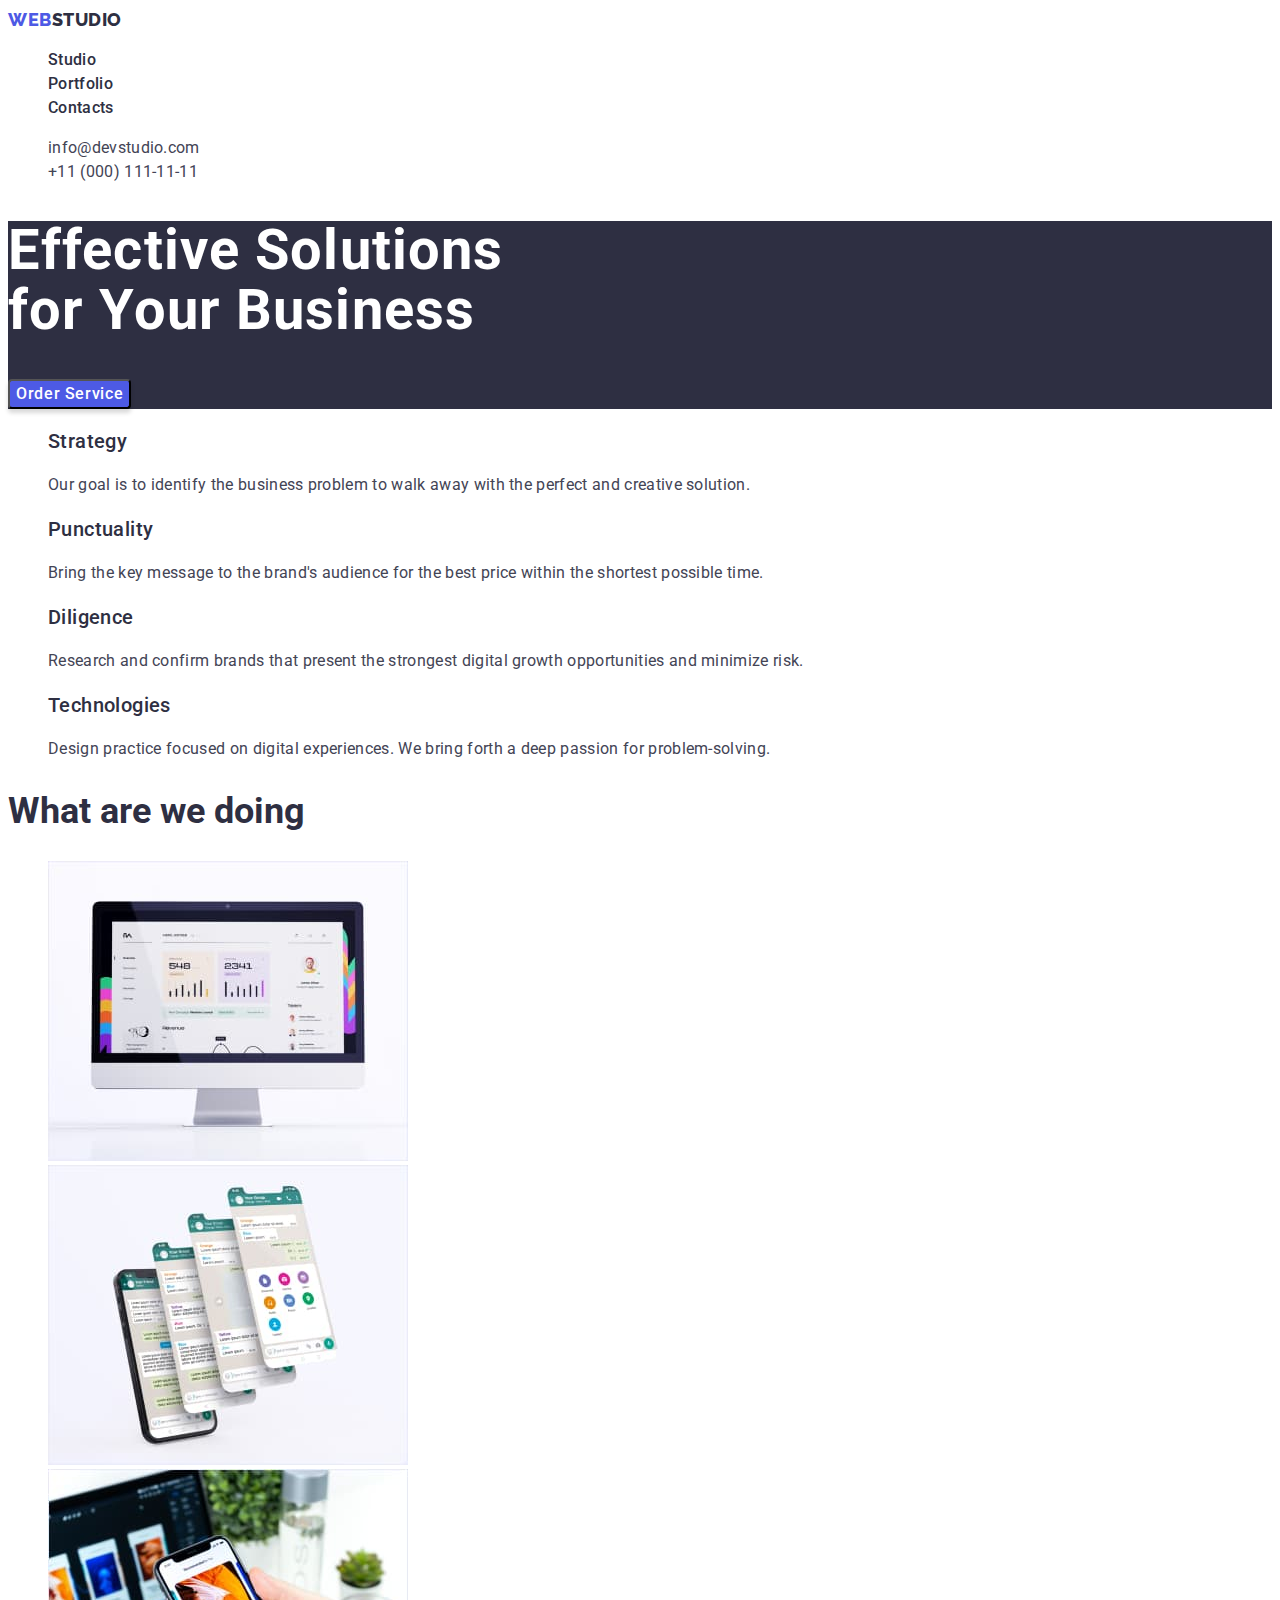
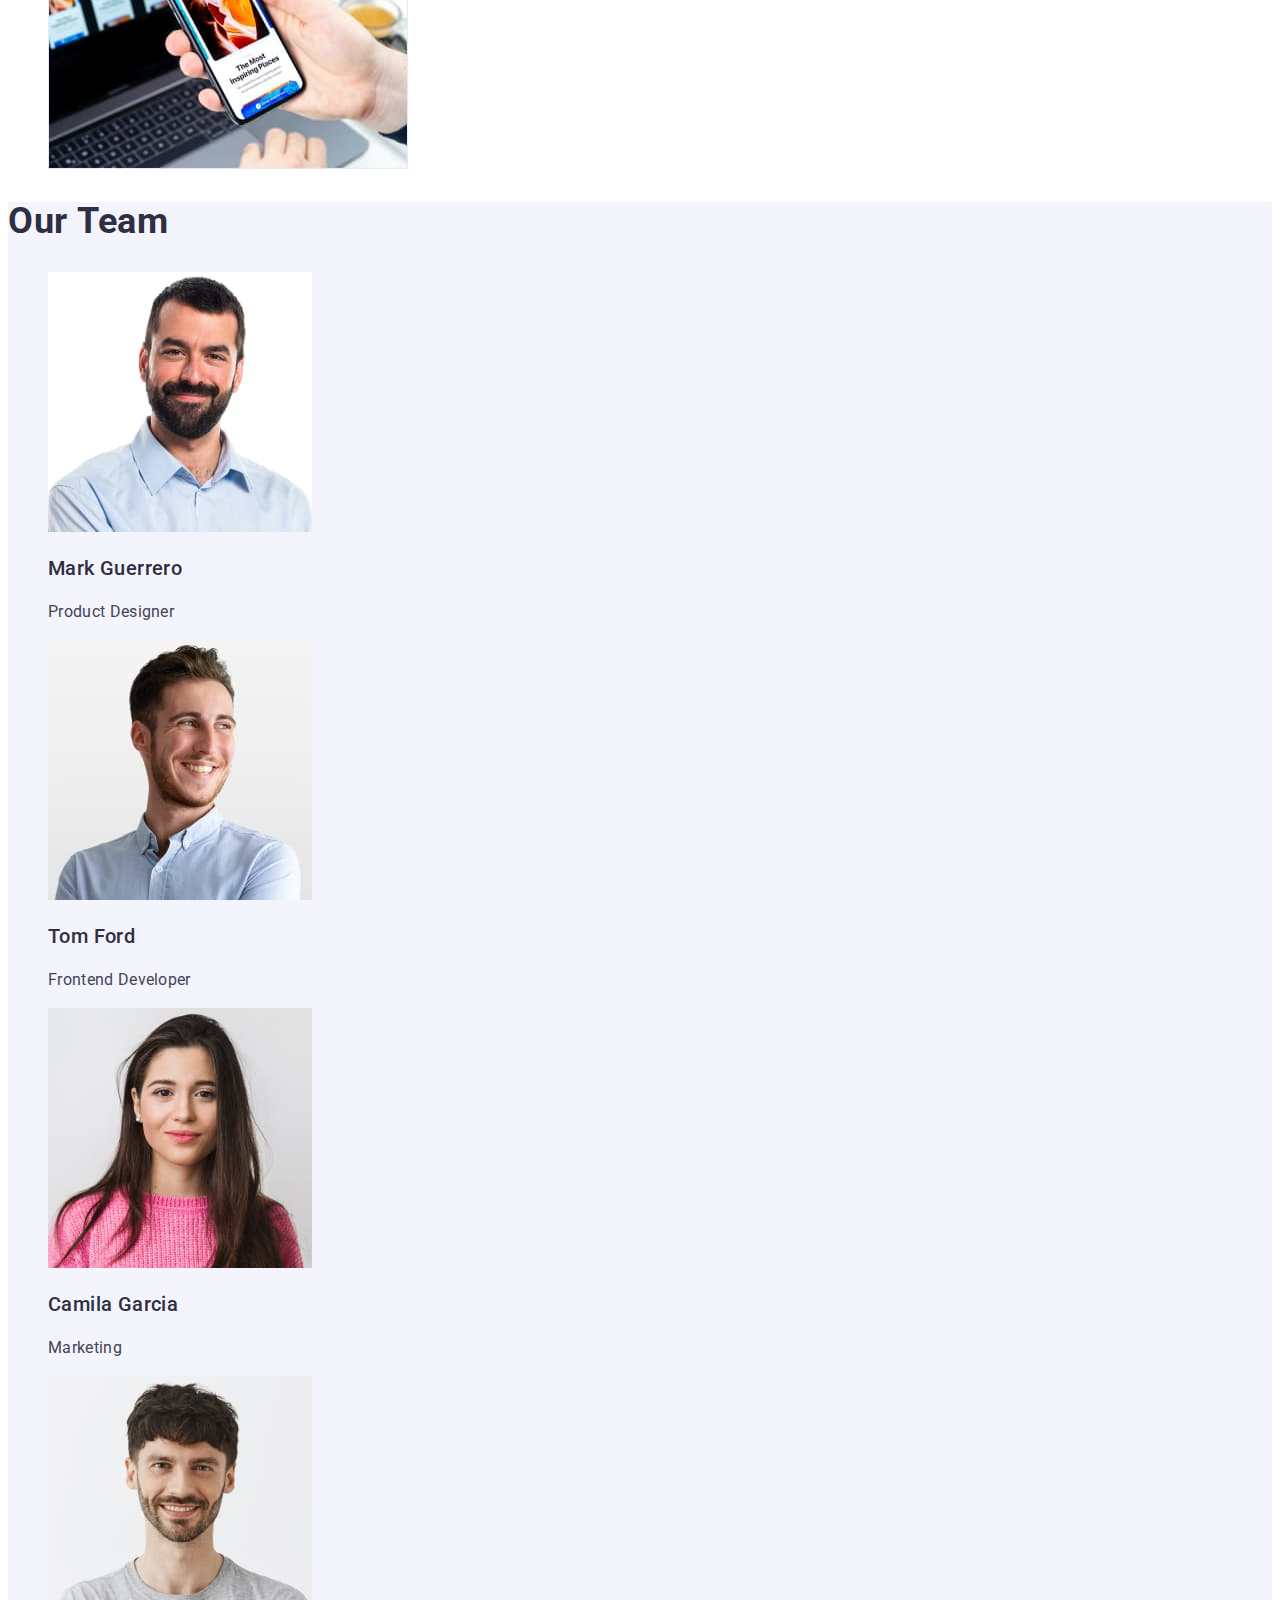
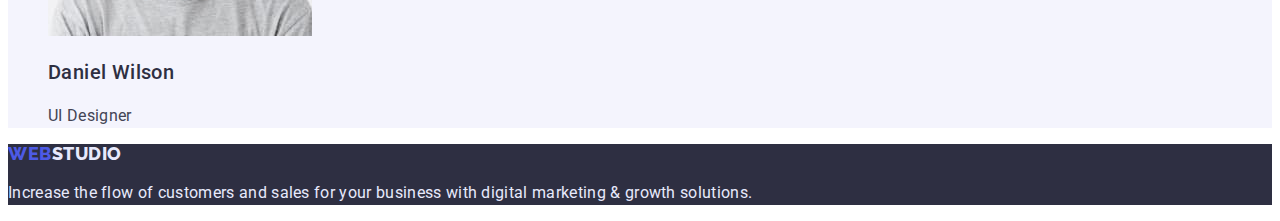
==== index.html @ 1f7399b0 "hm2+" ====
<!DOCTYPE html>
<html lang="en">
	<head>
		<meta charset="UTF-8" />
		<meta http-equiv="X-UA-Compatible" content="IE=edge" />
		<meta name="viewport" content="width=device-width, initial-scale=1.0" />
		<title>WEBStudio</title>
		<link rel="preconnect" href="https://fonts.googleapis.com" />
		<link rel="preconnect" href="https://fonts.gstatic.com" crossorigin />
		<link
			href="https://fonts.googleapis.com/css2?family=Raleway:wght@800&family=Roboto:wght@400;500;700&display=swap"
			rel="stylesheet"
		/>
		<link rel="stylesheet" href="./css/styles.css" />
	</head>
	<!--ACapStart-->
	<body>
		<header class="header">
			<nav class="header-navigation">
				<a href="./index.html" class="header-logo link"><span class="part-logo link">Web</span>Studio</a>
				<ul class="header-list list">
					<li class="header-item"><a href="./index.html" class="header-link link">Studio</a></li>
					<li class="header-item"><a href="./portfolio.html" class="header-link link">Portfolio</a></li>
					<li class="header-item"><a href="" class="header-link link">Contacts</a></li>
				</ul>
			</nav>
			<address class="header-address">
				<ul class="header-list-two list">
					<li class="header-item-two"
						><a href="malito:info@devstudio.com" class="header-link-two link">info@devstudio.com</a></li
					>
					<li class="header-item-two"
						><a href="tel:+110001111111" class="header-link-two link">+11 (000) 111-11-11</a></li
					>
				</ul>
			</address>
		</header>
		<!--ACapStar-->
		<!--Hero section-->
		<main>
			<section class="hero-section">
				<h1 class="hero-title"
					>Effective Solutions <br />
					for Your Business</h1
				>
				<button type="button" class="hero-button">Order Service</button>
			</section>
			<!--Hero section-->
			<!--About targets-->
			<section class="about-section">
				<h2 class="visually-hidden">features</h2>
				<ul class="about-list">
					<li class="about-item list">
						<h3 class="about-subject">Strategy</h3>
						<p class="about-text">
							Our goal is to identify the business problem to walk away with the perfect and creative solution.
						</p>
					</li>
					<li class="about-item list">
						<h3 class="about-subject">Punctuality</h3>
						<p class="about-text">
							Bring the key message to the brand's audience for the best price within the shortest possible time.
						</p>
					</li>
					<li class="about-item list">
						<h3 class="about-subject">Diligence</h3>
						<p class="about-text">
							Research and confirm brands that present the strongest digital growth opportunities and minimize risk.
						</p>
					</li>
					<li class="about-item list">
						<h3 class="about-subject">Technologies</h3>
						<p class="about-text">
							Design practice focused on digital experiences. We bring forth a deep passion for problem-solving.
						</p>
					</li>
				</ul>
			</section>
			<!--About targets-->
			<!--About what they do-->
			<section class="what-they-do-section">
				<h2 class="what-they-do-title">What are we doing</h2>
				<ul class="what-they-do-list list">
					<li class="what-they-do-item">
						<img src="./images/imgweb1.jpg" alt="Monitor" width="360" />
					</li>
					<li class="what-they-do-item">
						<img src="./images/imgweb2.jpg" alt="Phone screens" width="360" />
					</li>
					<li class="what-they-do-item">
						<img src="./images/imgweb3.jpg" alt="Phone in hand" width="360" />
					</li>
				</ul>
			</section>
			<!--About what they do-->

			<!--Our team-->
			<section class="our-team-section">
				<h2 class="our-team-section-title">Our Team</h2>
				<ul class="our-team-section-lits list">
					<li class="our-team-section-photo">
						<img src="./images/photo1.jpg" alt="Photo Mark Guerrero" width="264" />
						<h3 class="our-team-section-subject">Mark Guerrero</h3>
						<p class="our-team-section-text">Product Designer</p>
					</li>
					<li class="our-team-section-photo">
						<img src="./images/photo2.jpg" alt="Photo Tom Ford" width="264" />
						<h3 class="our-team-section-subject">Tom Ford</h3>
						<p class="our-team-section-text">Frontend Developer</p>
					</li>
					<li class="our-team-section-photo">
						<img src="./images/photo3.jpg" alt="Photo Camila Garcia" width="264" />
						<h3 class="our-team-section-subject">Camila Garcia</h3>
						<p class="our-team-section-text">Marketing</p>
					</li>
					<li class="our-team-section-photo">
						<img src="./images/photo4.jpg" alt="Photo Daniel Wilson" width="264" />
						<h3 class="our-team-section-subject">Daniel Wilson</h3>
						<p class="our-team-section-text">UI Designer</p>
					</li>
				</ul>
			</section>
			<!--Our team-->
		</main>
		<!--Footer-->
		<footer class="footer">
			<a href="./index.html" class="footer-logo link"><span class="part-logo link">Web</span>Studio</a>
			<p class="footer-text">
				Increase the flow of customers and sales for your business with digital marketing & growth solutions.
			</p>
		</footer>
		<!--Footer-->
	</body>
</html>
---- css/styles.css ----
/*Colors*/
:root {
	--accent-text-color: #2e2f42;
	--accent-text-color-two: #4d5ae5;
	--color-of-paraghraphs: #434455;
	--accent-text-background-color: #ffffff;
	--backgroun-color: #f4f4fd;
	--footer-text-color: #e7e9fc;
	--button-portfolio-hover-color: #404bbf;
}
/*Colors*/
body {
	font-family: "Roboto", sans-serif;
	color: var(--color-of-paraghraphs);
	background-color: var(--accent-text-background-color);
}
/*To reset properties*/
.list {
	list-style: none;
}
.link {
	text-decoration: none;
}
/*To reset properties*/

/* Header-Style */
.header {
	background-color: var(--accent-text-background-color);
}
.header-logo {
	font-family: "Raleway";
	font-style: normal;
	font-weight: 800;
	font-size: 18px;
	line-height: 1.33;
	letter-spacing: 0.03em;
	text-transform: uppercase;
	color: var(--accent-text-color);
}
.part-logo {
	color: var(--accent-text-color-two);
}
.header-link {
	font-weight: 500;
	font-size: 16px;
	line-height: 1.5;
	letter-spacing: 0.02em;
	color: var(--accent-text-color);
}
.header-link:hover,
.header-link:focus {
	color: var(--accent-text-color-two);
}
.header-link-two {
	font-style: normal;
	font-weight: 400;
	font-size: 16px;
	line-height: 1.5;
	letter-spacing: 0.02em;
	color: var(--color-of-paraghraphs);
}
.header-link-two:hover,
.header-link-two:focus {
	color: var(--accent-text-color-two);
}
.header-item-two .header-link-two {
	font-style: normal;
}

/* Header-Style */

/* Hero-Section-Style */
.hero-section {
	background-color: var(--accent-text-color);
}
.hero-title {
	font-weight: 700;
	font-size: 56px;
	line-height: 1.07;
	letter-spacing: 0.02em;
	color: var(--accent-text-background-color);
}
.hero-button {
	font-family: "Roboto";
	font-weight: 500;
	font-size: 16px;
	line-height: 1.5;
	display: flex;
	letter-spacing: 0.04em;
	color: var(--accent-text-background-color);
	background: var(--accent-text-color-two);
	box-shadow: 0px 4px 4px rgba(0, 0, 0, 0.15);
	border-radius: 4px;
	cursor: pointer;
}
.hero-button:hover,
.hero-button:focus {
	background: var(--button-portfolio-hover-color);
}
/* Hero-Section-Style */

/* About-Section-Style */
.visually-hidden {
	position: absolute;
	width: 1px;
	height: 1px;
	margin: -1px;
	border: 0;
	padding: 0;
	white-space: nowrap;
	clip-path: inset(100%);
	clip: rect(0 0 0 0);
	overflow: hidden;
}
.about-subject {
	font-weight: 500;
	font-size: 20px;
	line-height: 1.2;
	letter-spacing: 0.02em;
	color: var(--accent-text-color);
}
.about-text {
	font-weight: 400;
	font-size: 16px;
	line-height: 1.5;
	letter-spacing: 0.02em;
	color: var(--color-of-paraghraphs);
}
/* About-Section-Style */

/* WhatTheyDo-Section-Style */
.what-they-do-title {
	font-family: "Roboto";
	font-style: normal;
	font-weight: 700;
	font-size: 36px;
	line-height: 40px;
	color: var(--accent-text-color);
}
/* WhatTheyDo-Section-Style */

/* OurTeam-Section-Style */
.our-team-section {
	background-color: var(--backgroun-color);
}
.our-team-section-title {
	font-weight: 700;
	font-size: 36px;
	line-height: 1.11;
	letter-spacing: 0.02em;
	color: var(--accent-text-color);
}
.our-team-section-subject {
	font-weight: 500;
	font-size: 20px;
	line-height: 1.2;
	letter-spacing: 0.02em;
	color: var(--accent-text-color);
}
.our-team-section-text {
	font-weight: 400;
	font-size: 16px;
	line-height: 1.5;
	letter-spacing: 0.02em;
	color: var(--color-of-paraghraphs);
}
/* OurTeam-Section-Style */

/* footer-Style */
.footer {
	background-color: var(--accent-text-color);
}
.footer-logo {
	font-family: "Raleway";
	font-weight: 800;
	font-size: 18px;
	line-height: 1.16;
	letter-spacing: 0.03em;
	text-transform: uppercase;
	color: var(--footer-text-color);
}
.footer-text {
	font-weight: 400;
	font-size: 16px;
	line-height: 24px;
	letter-spacing: 0.02em;
	color: var(--footer-text-color);
}
/* footer-Style */

/* Portfolio HTML */
/* Hero-Portfolio-Style */
.hero-portf-button {
	font-family: "Roboto";
	font-weight: 500;
	font-size: 16px;
	line-height: 1.5;
	letter-spacing: 0.04em;
	color: var(--accent-text-color-two);
	background-color: var(--backgroun-color);
	cursor: pointer;
	border: 1px solid var(--footer-text-color);
	border-radius: 4px;
}
.hero-portf-button:hover,
.hero-portf-button:focus {
	color: var(--accent-text-background-color);
	background-color: var(--button-portfolio-hover-color);
}
/* Hero-Portfolio-Style */

/* Service-Portfolio-Style */
.service-portf-subject {
	font-weight: 500;
	font-size: 20px;
	line-height: 1.2;
	letter-spacing: 0.02em;
	color: var(--accent-text-color);
}
.service-portf-text {
	font-weight: 400;
	font-size: 16px;
	line-height: 1.5;
	letter-spacing: 0.02em;
	color: #434455;
}
/* Service-Portfolio-Style */
/* Portfolio HTML */
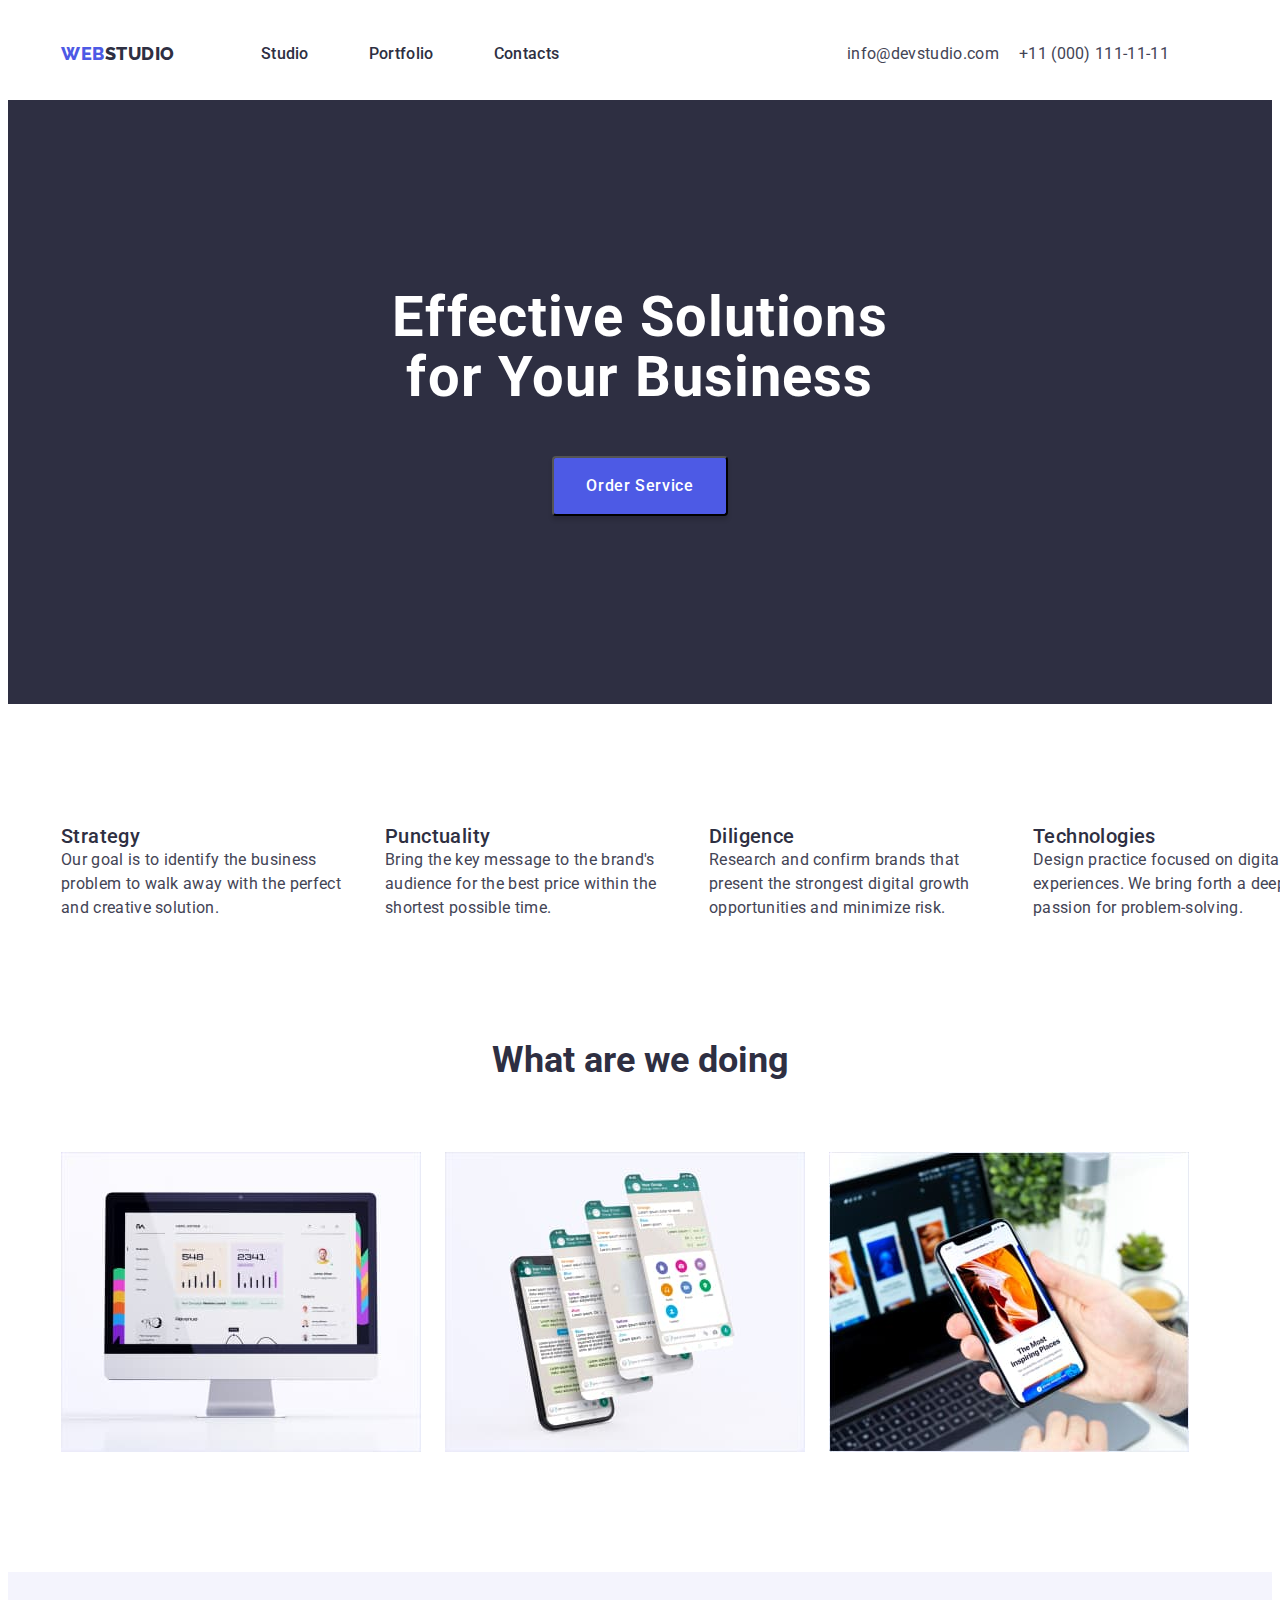
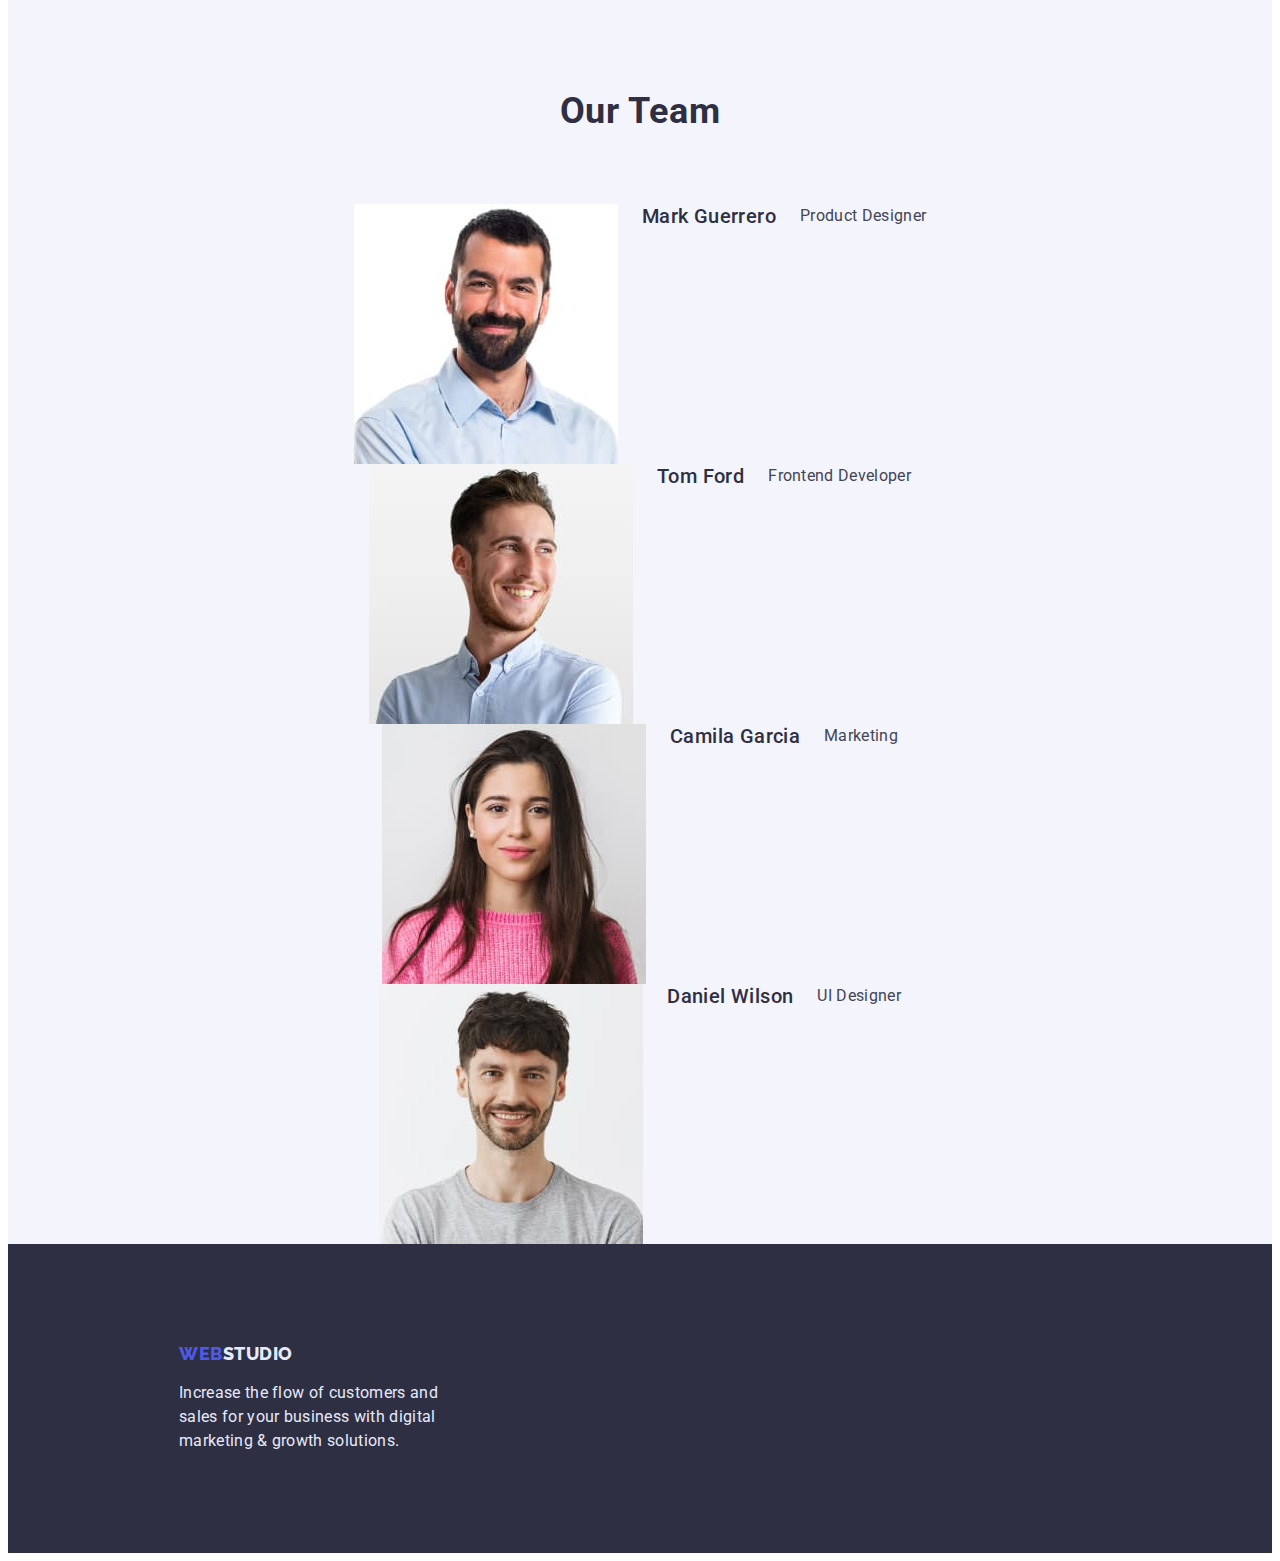
==== commit 8fbaa21f: "css" ====
--- a/index.html
+++ b/index.html
@@ -5,6 +5,13 @@
 		<meta http-equiv="X-UA-Compatible" content="IE=edge" />
 		<meta name="viewport" content="width=device-width, initial-scale=1.0" />
 		<title>WEBStudio</title>
+		<link
+			rel="stylesheet"
+			href="https://cdnjs.cloudflare.com/ajax/libs/modern-normalize/1.1.0/modern-normalize.min.css"
+			integrity="sha512-wpPYUAdjBVSE4KJnH1VR1HeZfpl1ub8YT/NKx4PuQ5NmX2tKuGu6U/JRp5y+Y8XG2tV+wKQpNHVUX03MfMFn9Q=="
+			crossorigin="anonymous"
+			referrerpolicy="no-referrer"
+		/>
 		<link rel="preconnect" href="https://fonts.googleapis.com" />
 		<link rel="preconnect" href="https://fonts.gstatic.com" crossorigin />
 		<link
@@ -16,118 +23,133 @@
 	<!--ACapStart-->
 	<body>
 		<header class="header">
-			<nav class="header-navigation">
-				<a href="./index.html" class="header-logo link"><span class="part-logo link">Web</span>Studio</a>
-				<ul class="header-list list">
-					<li class="header-item"><a href="./index.html" class="header-link link">Studio</a></li>
-					<li class="header-item"><a href="./portfolio.html" class="header-link link">Portfolio</a></li>
-					<li class="header-item"><a href="" class="header-link link">Contacts</a></li>
-				</ul>
-			</nav>
-			<address class="header-address">
-				<ul class="header-list-two list">
-					<li class="header-item-two"
-						><a href="malito:info@devstudio.com" class="header-link-two link">info@devstudio.com</a></li
-					>
-					<li class="header-item-two"
-						><a href="tel:+110001111111" class="header-link-two link">+11 (000) 111-11-11</a></li
-					>
-				</ul>
-			</address>
+			<div class="container main-header">
+				<nav class="header-navigation">
+					<a href="./index.html" class="header-logo link"><span class="part-logo link">Web</span>Studio</a>
+					<ul class="header-list list">
+						<li class="header-item"><a href="./index.html" class="header-link link">Studio</a></li>
+						<li class="header-item"><a href="./portfolio.html" class="header-link link">Portfolio</a></li>
+						<li class="header-item"><a href="" class="header-link link">Contacts</a></li>
+					</ul>
+				</nav>
+				<address class="header-address">
+					<ul class="header-list-two list">
+						<li class="header-item-two"
+							><a href="malito:info@devstudio.com" class="header-link-two link">info@devstudio.com</a></li
+						>
+						<li class="header-item-two"
+							><a href="tel:+110001111111" class="header-link-two link">+11 (000) 111-11-11</a></li
+						>
+					</ul>
+				</address>
+			</div>
 		</header>
 		<!--ACapStar-->
+
 		<!--Hero section-->
 		<main>
 			<section class="hero-section">
-				<h1 class="hero-title"
-					>Effective Solutions <br />
-					for Your Business</h1
-				>
-				<button type="button" class="hero-button">Order Service</button>
+				<div class="container">
+					<h1 class="hero-title"
+						>Effective Solutions <br />
+						for Your Business</h1
+					>
+					<button type="button" class="hero-button">Order Service</button>
+				</div>
 			</section>
 			<!--Hero section-->
+
 			<!--About targets-->
 			<section class="about-section">
-				<h2 class="visually-hidden">features</h2>
-				<ul class="about-list">
-					<li class="about-item list">
-						<h3 class="about-subject">Strategy</h3>
-						<p class="about-text">
-							Our goal is to identify the business problem to walk away with the perfect and creative solution.
-						</p>
-					</li>
-					<li class="about-item list">
-						<h3 class="about-subject">Punctuality</h3>
-						<p class="about-text">
-							Bring the key message to the brand's audience for the best price within the shortest possible time.
-						</p>
-					</li>
-					<li class="about-item list">
-						<h3 class="about-subject">Diligence</h3>
-						<p class="about-text">
-							Research and confirm brands that present the strongest digital growth opportunities and minimize risk.
-						</p>
-					</li>
-					<li class="about-item list">
-						<h3 class="about-subject">Technologies</h3>
-						<p class="about-text">
-							Design practice focused on digital experiences. We bring forth a deep passion for problem-solving.
-						</p>
-					</li>
-				</ul>
+				<div class="container">
+					<h2 class="visually-hidden">features</h2>
+					<ul class="about-list">
+						<li class="about-item list">
+							<h3 class="about-subject">Strategy</h3>
+							<p class="about-text">
+								Our goal is to identify the business problem to walk away with the perfect and creative solution.
+							</p>
+						</li>
+						<li class="about-item list">
+							<h3 class="about-subject">Punctuality</h3>
+							<p class="about-text">
+								Bring the key message to the brand's audience for the best price within the shortest possible time.
+							</p>
+						</li>
+						<li class="about-item list">
+							<h3 class="about-subject">Diligence</h3>
+							<p class="about-text">
+								Research and confirm brands that present the strongest digital growth opportunities and minimize risk.
+							</p>
+						</li>
+						<li class="about-item list">
+							<h3 class="about-subject">Technologies</h3>
+							<p class="about-text">
+								Design practice focused on digital experiences. We bring forth a deep passion for problem-solving.
+							</p>
+						</li>
+					</ul>
+				</div>
 			</section>
 			<!--About targets-->
+
 			<!--About what they do-->
 			<section class="what-they-do-section">
-				<h2 class="what-they-do-title">What are we doing</h2>
-				<ul class="what-they-do-list list">
-					<li class="what-they-do-item">
-						<img src="./images/imgweb1.jpg" alt="Monitor" width="360" />
-					</li>
-					<li class="what-they-do-item">
-						<img src="./images/imgweb2.jpg" alt="Phone screens" width="360" />
-					</li>
-					<li class="what-they-do-item">
-						<img src="./images/imgweb3.jpg" alt="Phone in hand" width="360" />
-					</li>
-				</ul>
+				<div class="container">
+					<h2 class="what-they-do-title">What are we doing</h2>
+					<ul class="what-they-do-list list">
+						<li class="what-they-do-item">
+							<img src="./images/imgweb1.jpg" alt="Monitor" width="360" />
+						</li>
+						<li class="what-they-do-item">
+							<img src="./images/imgweb2.jpg" alt="Phone screens" width="360" />
+						</li>
+						<li class="what-they-do-item">
+							<img src="./images/imgweb3.jpg" alt="Phone in hand" width="360" />
+						</li>
+					</ul>
+				</div>
 			</section>
 			<!--About what they do-->
 
 			<!--Our team-->
 			<section class="our-team-section">
-				<h2 class="our-team-section-title">Our Team</h2>
-				<ul class="our-team-section-lits list">
-					<li class="our-team-section-photo">
-						<img src="./images/photo1.jpg" alt="Photo Mark Guerrero" width="264" />
-						<h3 class="our-team-section-subject">Mark Guerrero</h3>
-						<p class="our-team-section-text">Product Designer</p>
-					</li>
-					<li class="our-team-section-photo">
-						<img src="./images/photo2.jpg" alt="Photo Tom Ford" width="264" />
-						<h3 class="our-team-section-subject">Tom Ford</h3>
-						<p class="our-team-section-text">Frontend Developer</p>
-					</li>
-					<li class="our-team-section-photo">
-						<img src="./images/photo3.jpg" alt="Photo Camila Garcia" width="264" />
-						<h3 class="our-team-section-subject">Camila Garcia</h3>
-						<p class="our-team-section-text">Marketing</p>
-					</li>
-					<li class="our-team-section-photo">
-						<img src="./images/photo4.jpg" alt="Photo Daniel Wilson" width="264" />
-						<h3 class="our-team-section-subject">Daniel Wilson</h3>
-						<p class="our-team-section-text">UI Designer</p>
-					</li>
-				</ul>
+				<div class="container">
+					<h2 class="our-team-section-title">Our Team</h2>
+					<ul class="our-team-section-lits list">
+						<li class="our-team-section-photo">
+							<img src="./images/photo1.jpg" alt="Photo Mark Guerrero" width="264" />
+							<h3 class="our-team-section-subject">Mark Guerrero</h3>
+							<p class="our-team-section-text">Product Designer</p>
+						</li>
+						<li class="our-team-section-photo">
+							<img src="./images/photo2.jpg" alt="Photo Tom Ford" width="264" />
+							<h3 class="our-team-section-subject">Tom Ford</h3>
+							<p class="our-team-section-text">Frontend Developer</p>
+						</li>
+						<li class="our-team-section-photo">
+							<img src="./images/photo3.jpg" alt="Photo Camila Garcia" width="264" />
+							<h3 class="our-team-section-subject">Camila Garcia</h3>
+							<p class="our-team-section-text">Marketing</p>
+						</li>
+						<li class="our-team-section-photo">
+							<img src="./images/photo4.jpg" alt="Photo Daniel Wilson" width="264" />
+							<h3 class="our-team-section-subject">Daniel Wilson</h3>
+							<p class="our-team-section-text">UI Designer</p>
+						</li>
+					</ul>
+				</div>
 			</section>
 			<!--Our team-->
 		</main>
 		<!--Footer-->
 		<footer class="footer">
-			<a href="./index.html" class="footer-logo link"><span class="part-logo link">Web</span>Studio</a>
-			<p class="footer-text">
-				Increase the flow of customers and sales for your business with digital marketing & growth solutions.
-			</p>
+			<div class="container">
+				<a href="./index.html" class="footer-logo link"><span class="part-logo link">Web</span>Studio</a>
+				<p class="footer-text">
+					Increase the flow of customers and sales for your business with digital marketing & growth solutions.
+				</p>
+			</div>
 		</footer>
 		<!--Footer-->
 	</body>
--- a/css/styles.css
+++ b/css/styles.css
@@ -9,11 +9,30 @@
 	--button-portfolio-hover-color: #404bbf;
 }
 /*Colors*/
+h1,
+h2,
+h3,
+h4,
+h5,
+h6,
+p {
+	margin: 0;
+}
+ul {
+	margin: 0;
+	padding: 0;
+}
 body {
 	font-family: "Roboto", sans-serif;
 	color: var(--color-of-paraghraphs);
 	background-color: var(--accent-text-background-color);
 }
+.container {
+	width: 1158px;
+	margin: 0 auto;
+	padding-left: 15px;
+	padding-right: 15px;
+}
 /*To reset properties*/
 .list {
 	list-style: none;
@@ -21,11 +40,23 @@
 .link {
 	text-decoration: none;
 }
+img {
+	display: block;
+}
 /*To reset properties*/
 
 /* Header-Style */
 .header {
 	background-color: var(--accent-text-background-color);
+	padding: 24px 0;
+}
+.main-header {
+	display: flex;
+	align-items: center;
+}
+.header-navigation {
+	display: flex;
+	align-items: center;
 }
 .header-logo {
 	font-family: "Raleway";
@@ -40,17 +71,36 @@
 .part-logo {
 	color: var(--accent-text-color-two);
 }
+.header-list {
+	display: flex;
+	margin-left: 76px;
+}
+.header-item:not(:last-child) {
+	margin-right: 40px;
+}
 .header-link {
 	font-weight: 500;
 	font-size: 16px;
 	line-height: 1.5;
 	letter-spacing: 0.02em;
 	color: var(--accent-text-color);
+	display: block;
+	padding: 10px 10px;
 }
 .header-link:hover,
 .header-link:focus {
 	color: var(--accent-text-color-two);
 }
+.header-address {
+	margin-left: auto;
+}
+.header-list-two {
+	display: flex;
+	margin-left: auto;
+}
+.header-list-two .header-item-two + .header-item-two {
+	margin-right: 40px;
+}
 .header-link-two {
 	font-style: normal;
 	font-weight: 400;
@@ -58,6 +108,8 @@
 	line-height: 1.5;
 	letter-spacing: 0.02em;
 	color: var(--color-of-paraghraphs);
+	display: block;
+	padding: 10px 10px;
 }
 .header-link-two:hover,
 .header-link-two:focus {
@@ -72,6 +124,8 @@
 /* Hero-Section-Style */
 .hero-section {
 	background-color: var(--accent-text-color);
+	text-align: center;
+	padding: 188px 0;
 }
 .hero-title {
 	font-weight: 700;
@@ -79,6 +133,7 @@
 	line-height: 1.07;
 	letter-spacing: 0.02em;
 	color: var(--accent-text-background-color);
+	margin-bottom: 48px;
 }
 .hero-button {
 	font-family: "Roboto";
@@ -92,6 +147,9 @@
 	box-shadow: 0px 4px 4px rgba(0, 0, 0, 0.15);
 	border-radius: 4px;
 	cursor: pointer;
+	padding: 16px 32px;
+	box-sizing: border-box;
+	display: inline-block;
 }
 .hero-button:hover,
 .hero-button:focus {
@@ -100,6 +158,13 @@
 /* Hero-Section-Style */
 
 /* About-Section-Style */
+.about-list {
+	display: flex;
+	padding: 120px 0;
+}
+.about-item:not(:last-child) {
+	margin-right: 24px;
+}
 .visually-hidden {
 	position: absolute;
 	width: 1px;
@@ -118,6 +183,7 @@
 	line-height: 1.2;
 	letter-spacing: 0.02em;
 	color: var(--accent-text-color);
+	display: block;
 }
 .about-text {
 	font-weight: 400;
@@ -125,10 +191,17 @@
 	line-height: 1.5;
 	letter-spacing: 0.02em;
 	color: var(--color-of-paraghraphs);
+	display: block;
+	width: 300px;
 }
 /* About-Section-Style */
 
 /* WhatTheyDo-Section-Style */
+.what-they-do-section {
+	display: flex;
+	text-align: center;
+	padding-bottom: 120px;
+}
 .what-they-do-title {
 	font-family: "Roboto";
 	font-style: normal;
@@ -136,12 +209,21 @@
 	font-size: 36px;
 	line-height: 40px;
 	color: var(--accent-text-color);
+	margin-bottom: 72px;
+}
+.what-they-do-list {
+	display: flex;
+}
+.what-they-do-item:not(:last-child) {
+	margin-right: 24px;
 }
 /* WhatTheyDo-Section-Style */
 
 /* OurTeam-Section-Style */
 .our-team-section {
 	background-color: var(--backgroun-color);
+	display: flex;
+	text-align: center;
 }
 .our-team-section-title {
 	font-weight: 700;
@@ -149,6 +231,11 @@
 	line-height: 1.11;
 	letter-spacing: 0.02em;
 	color: var(--accent-text-color);
+	padding: 120px 0 72px 0;
+}
+.our-team-section-photo {
+	display: flex;
+	justify-content: center;
 }
 .our-team-section-subject {
 	font-weight: 500;
@@ -156,6 +243,8 @@
 	line-height: 1.2;
 	letter-spacing: 0.02em;
 	color: var(--accent-text-color);
+	display: block;
+	margin: 0 24px 8px 24px;
 }
 .our-team-section-text {
 	font-weight: 400;
@@ -163,12 +252,17 @@
 	line-height: 1.5;
 	letter-spacing: 0.02em;
 	color: var(--color-of-paraghraphs);
+	display: block;
+	margin-bottom: 32px;
 }
 /* OurTeam-Section-Style */
 
 /* footer-Style */
 .footer {
 	background-color: var(--accent-text-color);
+	padding: 100px 1020px 100px 156px;
+	display: flex;
+	justify-content: flex-start;
 }
 .footer-logo {
 	font-family: "Raleway";
@@ -178,6 +272,8 @@
 	letter-spacing: 0.03em;
 	text-transform: uppercase;
 	color: var(--footer-text-color);
+	display: block;
+	margin-bottom: 16px;
 }
 .footer-text {
 	font-weight: 400;
@@ -185,11 +281,22 @@
 	line-height: 24px;
 	letter-spacing: 0.02em;
 	color: var(--footer-text-color);
+	display: block;
+	width: 300px;
 }
 /* footer-Style */
 
 /* Portfolio HTML */
 /* Hero-Portfolio-Style */
+.hero-section-portf {
+	display: flex;
+}
+.hero-portf-list {
+	padding: 96px 0 72px 0;
+}
+.hero-portf-item:not(:last-child) {
+	margin-right: 24px;
+}
 .hero-portf-button {
 	font-family: "Roboto";
 	font-weight: 500;
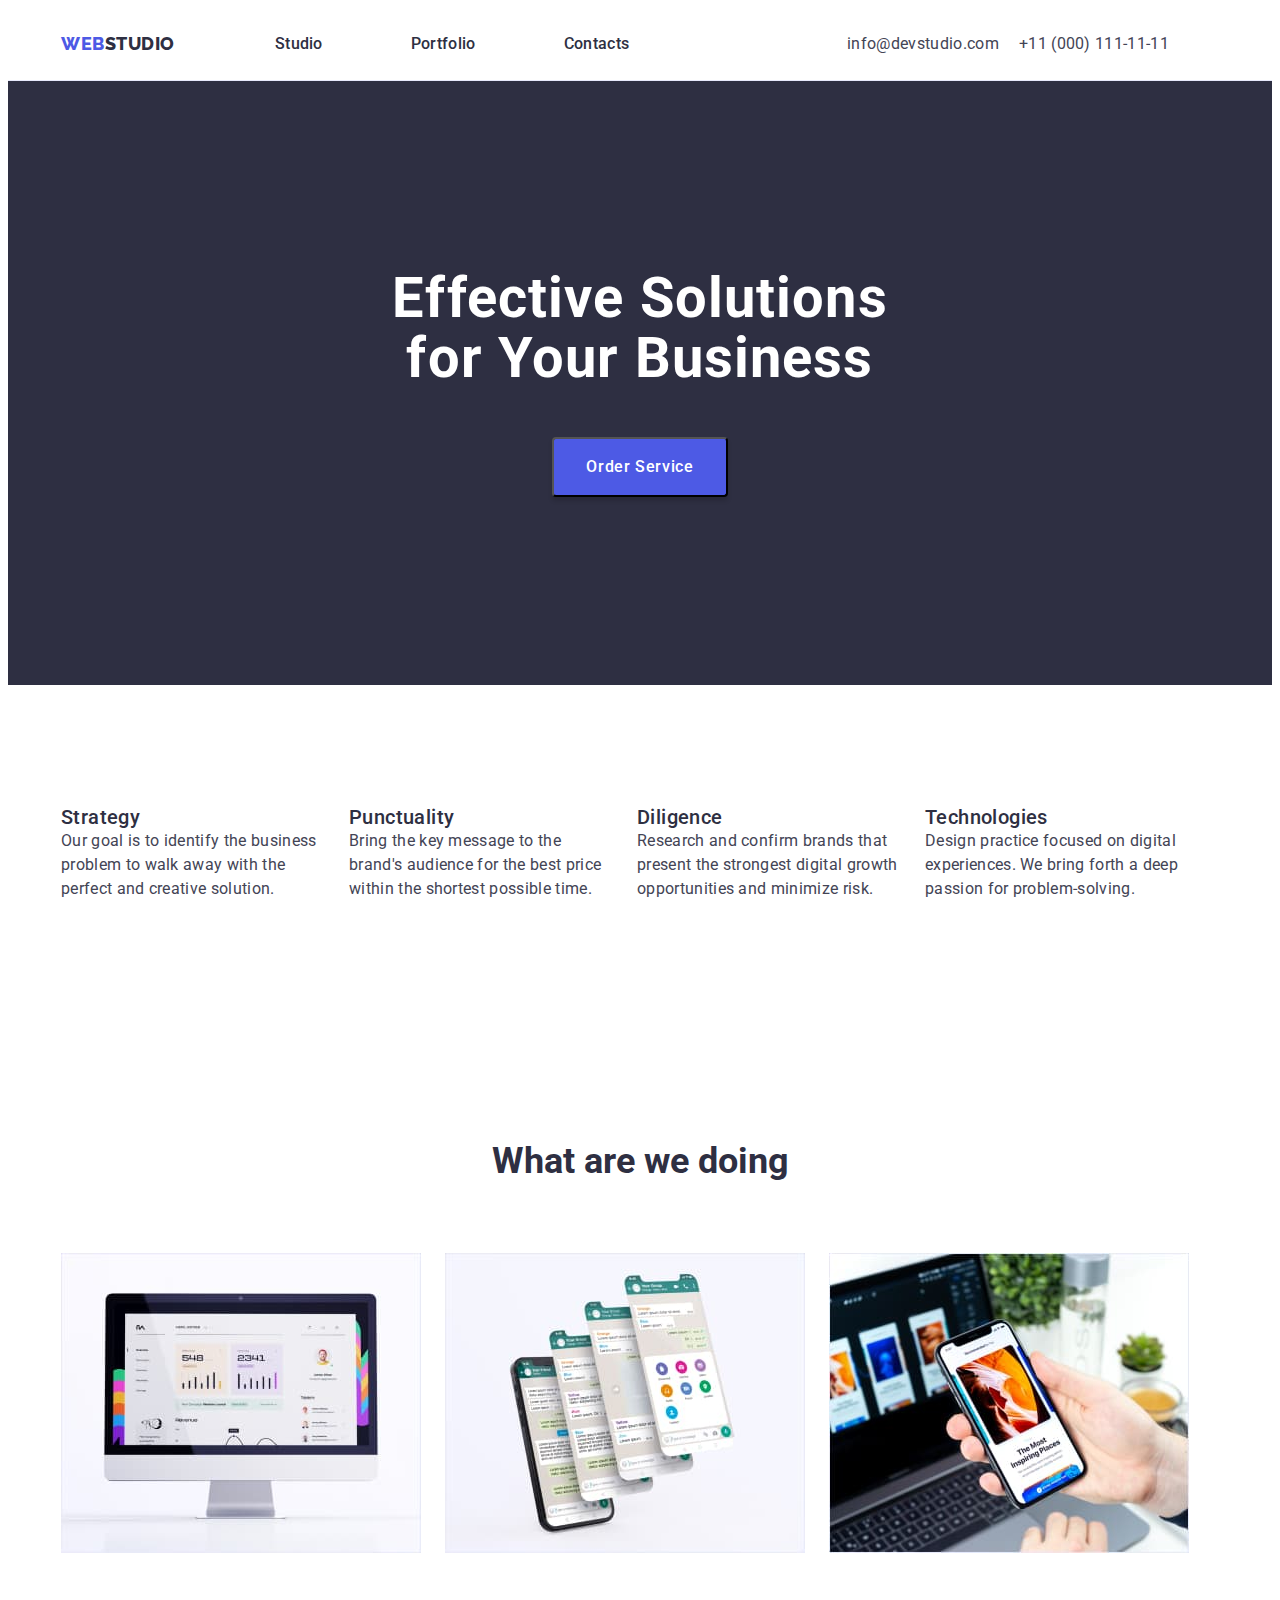
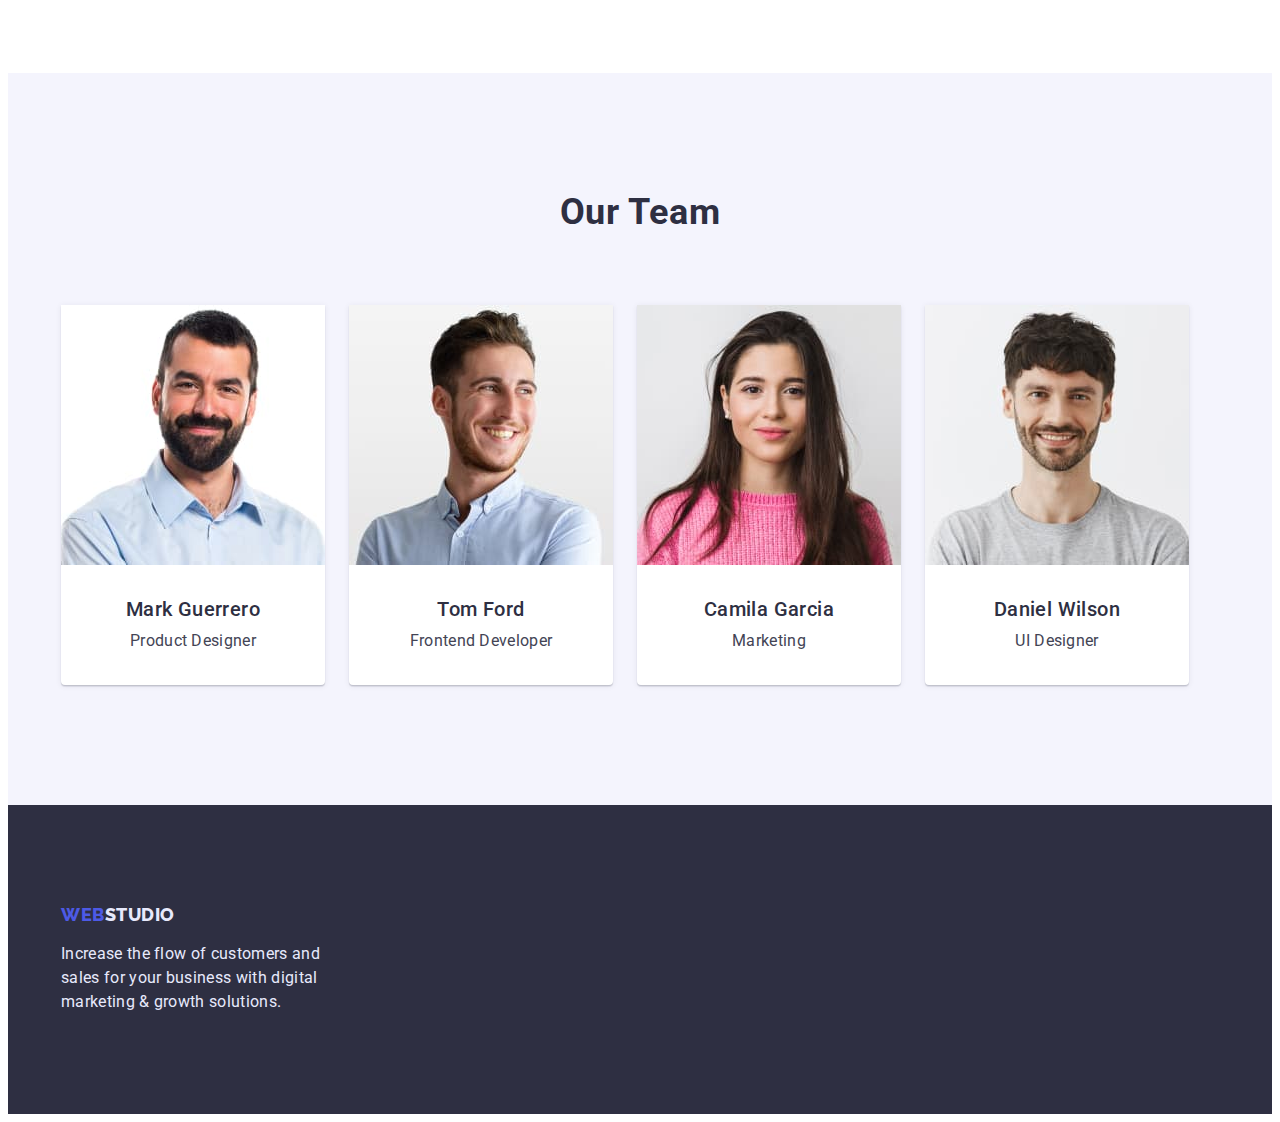
==== commit f1785cff: "h-m-finish" ====
--- a/index.html
+++ b/index.html
@@ -48,7 +48,7 @@
 
 		<!--Hero section-->
 		<main>
-			<section class="hero-section">
+			<section class="hero-section section">
 				<div class="container">
 					<h1 class="hero-title"
 						>Effective Solutions <br />
@@ -60,7 +60,7 @@
 			<!--Hero section-->
 
 			<!--About targets-->
-			<section class="about-section">
+			<section class="about-section section">
 				<div class="container">
 					<h2 class="visually-hidden">features</h2>
 					<ul class="about-list">
@@ -94,7 +94,7 @@
 			<!--About targets-->
 
 			<!--About what they do-->
-			<section class="what-they-do-section">
+			<section class="what-they-do-section section">
 				<div class="container">
 					<h2 class="what-they-do-title">What are we doing</h2>
 					<ul class="what-they-do-list list">
@@ -113,7 +113,7 @@
 			<!--About what they do-->
 
 			<!--Our team-->
-			<section class="our-team-section">
+			<section class="our-team-section section">
 				<div class="container">
 					<h2 class="our-team-section-title">Our Team</h2>
 					<ul class="our-team-section-lits list">
--- a/css/styles.css
+++ b/css/styles.css
@@ -45,10 +45,14 @@
 }
 /*To reset properties*/
 
+.section {
+	padding: 120px 0;
+}
+
 /* Header-Style */
 .header {
 	background-color: var(--accent-text-background-color);
-	padding: 24px 0;
+	border-bottom: 1px solid #e7e9fc;
 }
 .main-header {
 	display: flex;
@@ -85,7 +89,7 @@
 	letter-spacing: 0.02em;
 	color: var(--accent-text-color);
 	display: block;
-	padding: 10px 10px;
+	padding: 24px 24px;
 }
 .header-link:hover,
 .header-link:focus {
@@ -148,7 +152,6 @@
 	border-radius: 4px;
 	cursor: pointer;
 	padding: 16px 32px;
-	box-sizing: border-box;
 	display: inline-block;
 }
 .hero-button:hover,
@@ -160,7 +163,6 @@
 /* About-Section-Style */
 .about-list {
 	display: flex;
-	padding: 120px 0;
 }
 .about-item:not(:last-child) {
 	margin-right: 24px;
@@ -192,7 +194,7 @@
 	letter-spacing: 0.02em;
 	color: var(--color-of-paraghraphs);
 	display: block;
-	width: 300px;
+	width: 264px;
 }
 /* About-Section-Style */
 
@@ -200,7 +202,6 @@
 .what-they-do-section {
 	display: flex;
 	text-align: center;
-	padding-bottom: 120px;
 }
 .what-they-do-title {
 	font-family: "Roboto";
@@ -231,11 +232,18 @@
 	line-height: 1.11;
 	letter-spacing: 0.02em;
 	color: var(--accent-text-color);
-	padding: 120px 0 72px 0;
+	margin-bottom: 72px;
+}
+.our-team-section-lits {
+	display: flex;
 }
 .our-team-section-photo {
-	display: flex;
-	justify-content: center;
+	background-color: var(--accent-text-background-color);
+	box-shadow: 0px 1px 6px rgba(46, 47, 66, 0.08), 0px 1px 1px rgba(46, 47, 66, 0.16), 0px 2px 1px rgba(46, 47, 66, 0.08);
+	border-radius: 0px 0px 4px 4px;
+}
+.our-team-section-photo:not(:last-child) {
+	margin-right: 24px;
 }
 .our-team-section-subject {
 	font-weight: 500;
@@ -243,8 +251,7 @@
 	line-height: 1.2;
 	letter-spacing: 0.02em;
 	color: var(--accent-text-color);
-	display: block;
-	margin: 0 24px 8px 24px;
+	margin: 32px 0px 8px 0px;
 }
 .our-team-section-text {
 	font-weight: 400;
@@ -252,7 +259,6 @@
 	line-height: 1.5;
 	letter-spacing: 0.02em;
 	color: var(--color-of-paraghraphs);
-	display: block;
 	margin-bottom: 32px;
 }
 /* OurTeam-Section-Style */
@@ -260,9 +266,7 @@
 /* footer-Style */
 .footer {
 	background-color: var(--accent-text-color);
-	padding: 100px 1020px 100px 156px;
-	display: flex;
-	justify-content: flex-start;
+	padding: 100px 0;
 }
 .footer-logo {
 	font-family: "Raleway";
@@ -274,6 +278,7 @@
 	color: var(--footer-text-color);
 	display: block;
 	margin-bottom: 16px;
+	width: 115px;
 }
 .footer-text {
 	font-weight: 400;
@@ -282,17 +287,16 @@
 	letter-spacing: 0.02em;
 	color: var(--footer-text-color);
 	display: block;
-	width: 300px;
+	width: 264px;
 }
 /* footer-Style */
 
 /* Portfolio HTML */
 /* Hero-Portfolio-Style */
-.hero-section-portf {
-	display: flex;
-}
 .hero-portf-list {
-	padding: 96px 0 72px 0;
+	display: flex;
+	justify-content: center;
+	margin-bottom: 72px;
 }
 .hero-portf-item:not(:last-child) {
 	margin-right: 24px;
@@ -308,6 +312,7 @@
 	cursor: pointer;
 	border: 1px solid var(--footer-text-color);
 	border-radius: 4px;
+	padding: 12px 24px;
 }
 .hero-portf-button:hover,
 .hero-portf-button:focus {
@@ -317,12 +322,30 @@
 /* Hero-Portfolio-Style */
 
 /* Service-Portfolio-Style */
+.service-portf-list {
+	display: flex;
+	flex-wrap: wrap;
+}
+.service-portf-item {
+	width: 360px;
+	border: 1px solid #e7e9fc;
+	margin-right: 24px;
+	margin-bottom: 48px;
+}
+.service-portf-item:nth-child(3n) {
+	margin-right: 0;
+}
+.service-portf-item:nth-child(1n + 7) {
+	margin-bottom: 0;
+}
 .service-portf-subject {
 	font-weight: 500;
 	font-size: 20px;
 	line-height: 1.2;
 	letter-spacing: 0.02em;
 	color: var(--accent-text-color);
+	display: block;
+	margin-bottom: 8px;
 }
 .service-portf-text {
 	font-weight: 400;
@@ -330,6 +353,10 @@
 	line-height: 1.5;
 	letter-spacing: 0.02em;
 	color: #434455;
+	display: block;
+}
+.service-portf-container {
+	padding: 32px 0 32px 16px;
 }
 /* Service-Portfolio-Style */
 /* Portfolio HTML */
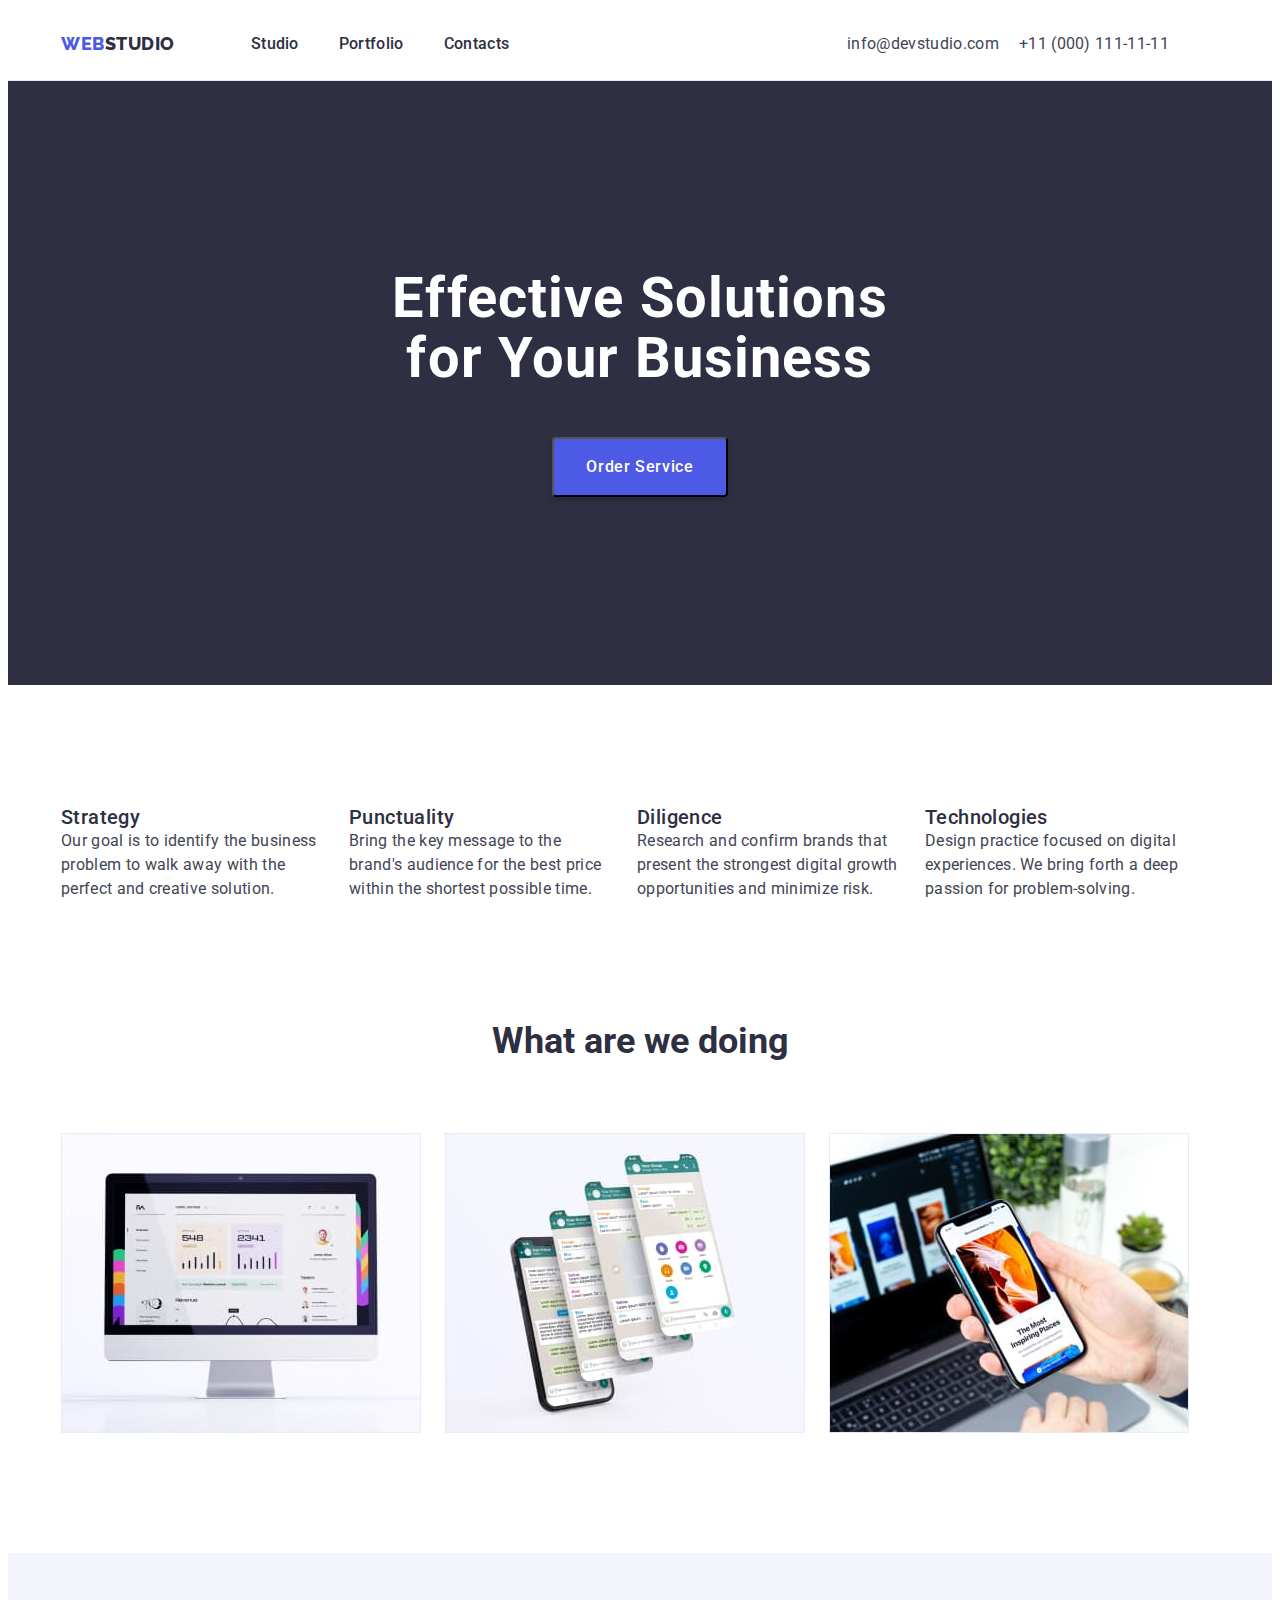
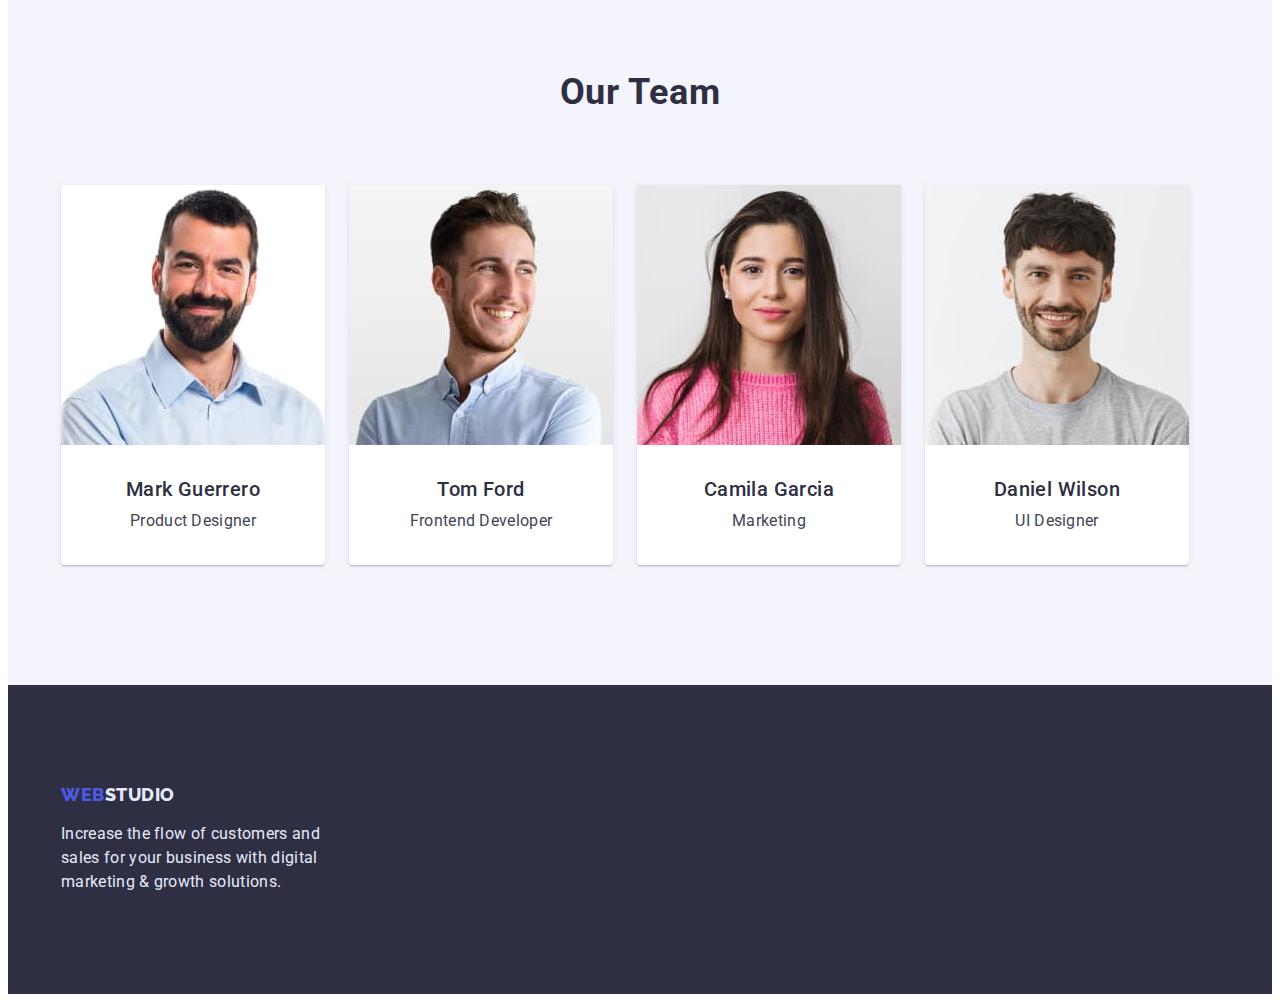
==== commit 2701bd27: "css !" ====
--- a/index.html
+++ b/index.html
@@ -60,7 +60,7 @@
 			<!--Hero section-->
 
 			<!--About targets-->
-			<section class="about-section section">
+			<section class="about-section section-about">
 				<div class="container">
 					<h2 class="visually-hidden">features</h2>
 					<ul class="about-list">
--- a/css/styles.css
+++ b/css/styles.css
@@ -48,6 +48,9 @@
 .section {
 	padding: 120px 0;
 }
+.section-about {
+	padding-top: 120px;
+}
 
 /* Header-Style */
 .header {
@@ -89,7 +92,7 @@
 	letter-spacing: 0.02em;
 	color: var(--accent-text-color);
 	display: block;
-	padding: 24px 24px;
+	padding: 24px 0;
 }
 .header-link:hover,
 .header-link:focus {
@@ -310,7 +313,6 @@
 	color: var(--accent-text-color-two);
 	background-color: var(--backgroun-color);
 	cursor: pointer;
-	border: 1px solid var(--footer-text-color);
 	border-radius: 4px;
 	padding: 12px 24px;
 }
@@ -328,7 +330,6 @@
 }
 .service-portf-item {
 	width: 360px;
-	border: 1px solid #e7e9fc;
 	margin-right: 24px;
 	margin-bottom: 48px;
 }
@@ -357,6 +358,9 @@
 }
 .service-portf-container {
 	padding: 32px 0 32px 16px;
+	border-left: 1px solid #e7e9fc;
+	border-right: 1px solid #e7e9fc;
+	border-bottom: 1px solid #e7e9fc;
 }
 /* Service-Portfolio-Style */
 /* Portfolio HTML */
